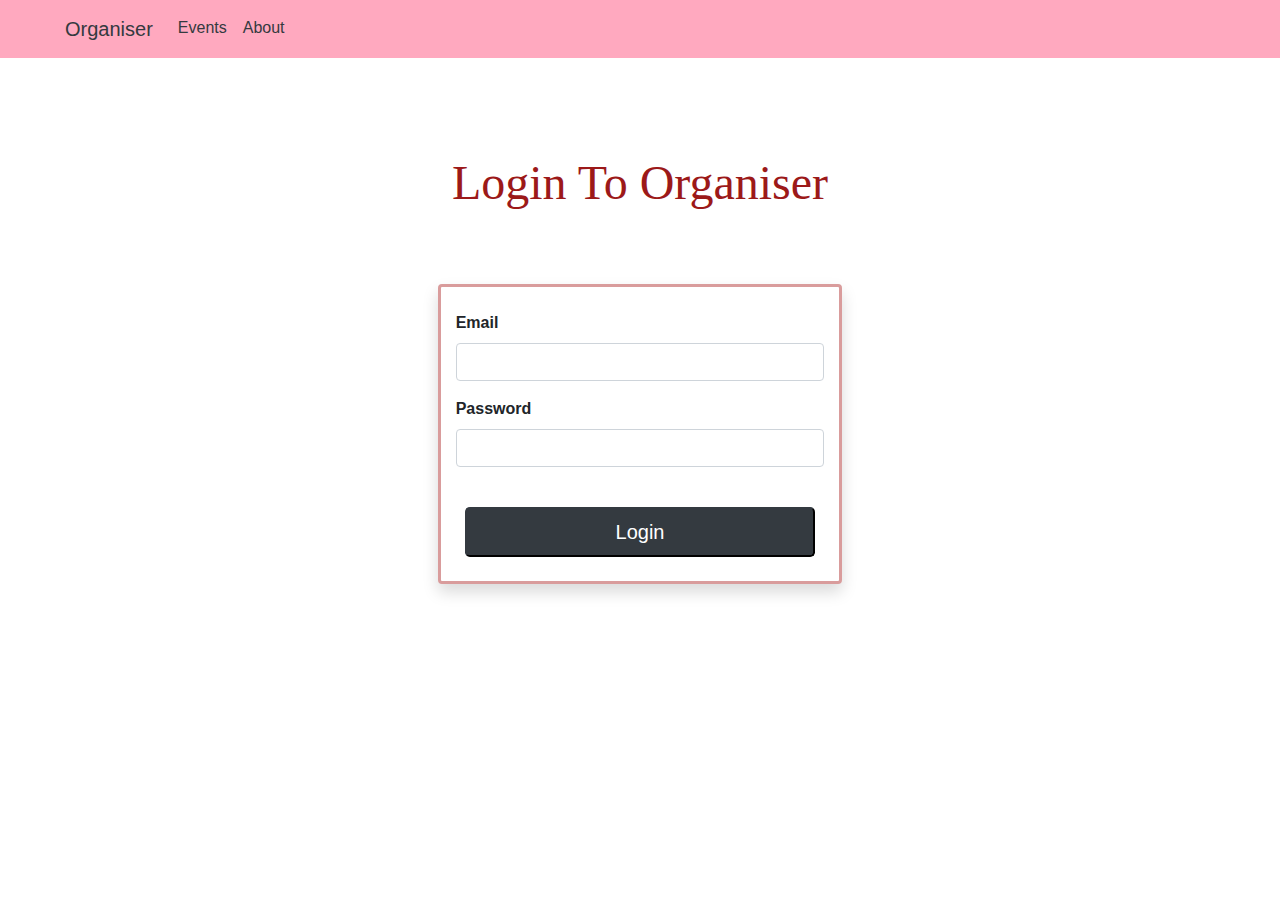
==== login.html @ 183eec75 "Init Project" ====
<!DOCTYPE html>
<html lang="en">
<head>
    <meta charset="UTF-8">
    <meta name="viewport" content="width=device-width, initial-scale=1.0">
    <meta http-equiv="X-UA-Compatible" content="ie=edge">
    <link rel="stylesheet" href="https://stackpath.bootstrapcdn.com/bootstrap/4.3.1/css/bootstrap.min.css"/>
    <link rel="stylesheet" href="defaults.css">
    <title>Login To Organiser</title>
</head>
<body>
    <nav class="navbar navbar-expand-lg navbar-default ">
            <ul class="navbar-nav mr-auto">
                <li class="nav-item">
                    <a href="index.html" class="navbar-item"> 
                    <table class="">
                        <tr> <td><img src="external/icon_a.png" class="navbar-brand logo" alt=""></td>
                            <td><span href="" class="navbar-brand text-dark">Organiser</span></td>
                        </tr>
                    </table>
                </a>	
                </li>
                <li class="nav-item">
                    <a class="nav-link text-dark" href="#">Events</a>
                </li>
                <li class="nav-item">
                    <a class="nav-link text-dark" href="#">About</a>
                </li>
            
        </nav>
    <div class="container-fluid">
       
        <div class="row justify-content-center my-5">
            <div class="col-5 justify-content-center">
            <h2 class="text-center"> Login To Organiser</h2>
            </div>
        </div>
        <div class="row justify-content-center">
            <div class="col-4 rounded aa shadow pt-4">              
                <div class="form-group">
                    <label for="email" class="font-weight-bold">Email</label> <br>
                    <input type="email" class="form-control" id="email" name="email"> 
                </div>
                <div class="form-group">
                    <label for="password" class="font-weight-bold">Password</label> <br>
                    <input type="password" class="form-control" id="password" name="password"> 
                </div>
                <div class="row front pb-3 p-4">
                    <button id="login" class="btn-block btn-dark btn-lg"  value="Login" >Login</button>
                </div>
            </div>
        </div>
        </div>
        <div class="toast p-2" role="alert" style="position: absolute;top: 0;right: 0;">
            <table class="toast-body text-danger font-weight-bold "></table>
        </div>
        <script src="https://ajax.aspnetcdn.com/ajax/jQuery/jquery-3.3.1.min.js"></script>
		<script src="https://cdnjs.cloudflare.com/ajax/libs/popper.js/1.14.7/umd/popper.min.js"></script>
        <script src="https://stackpath.bootstrapcdn.com/bootstrap/4.3.1/js/bootstrap.min.js"></script>
        <script src="scripts/login.js"></script>
        <style>
        h2 {
            color: rgb(156, 25, 25);
            font-family:cursive;
            font-size: 3em;
        }
        </style>
</body>
</html>
---- defaults.css ----
.navbar-default {
    background-color: rgba(255, 0, 64, 0.336);
    border-color: rgba(214, 15, 81, 0.404);
}
.logo {
    width: 1.5em;
}
.hover:hover {
    background-color: rgba(94, 9, 230, 0.219)
}

.aa {
    border: 0.2em solid rgba(160, 5, 5, 0.397);
    margin: 1em;
   
}


.container-fluid {
    padding: 3em;
    
}

.signup {
    width: 100%;
}

.front {
    display: flex;
    justify-content: center;
}

td {
    text-align: left;
}

.search {
    padding-left: 4.5em;
}

.toast-body {
    font-size: 1.5em;
}
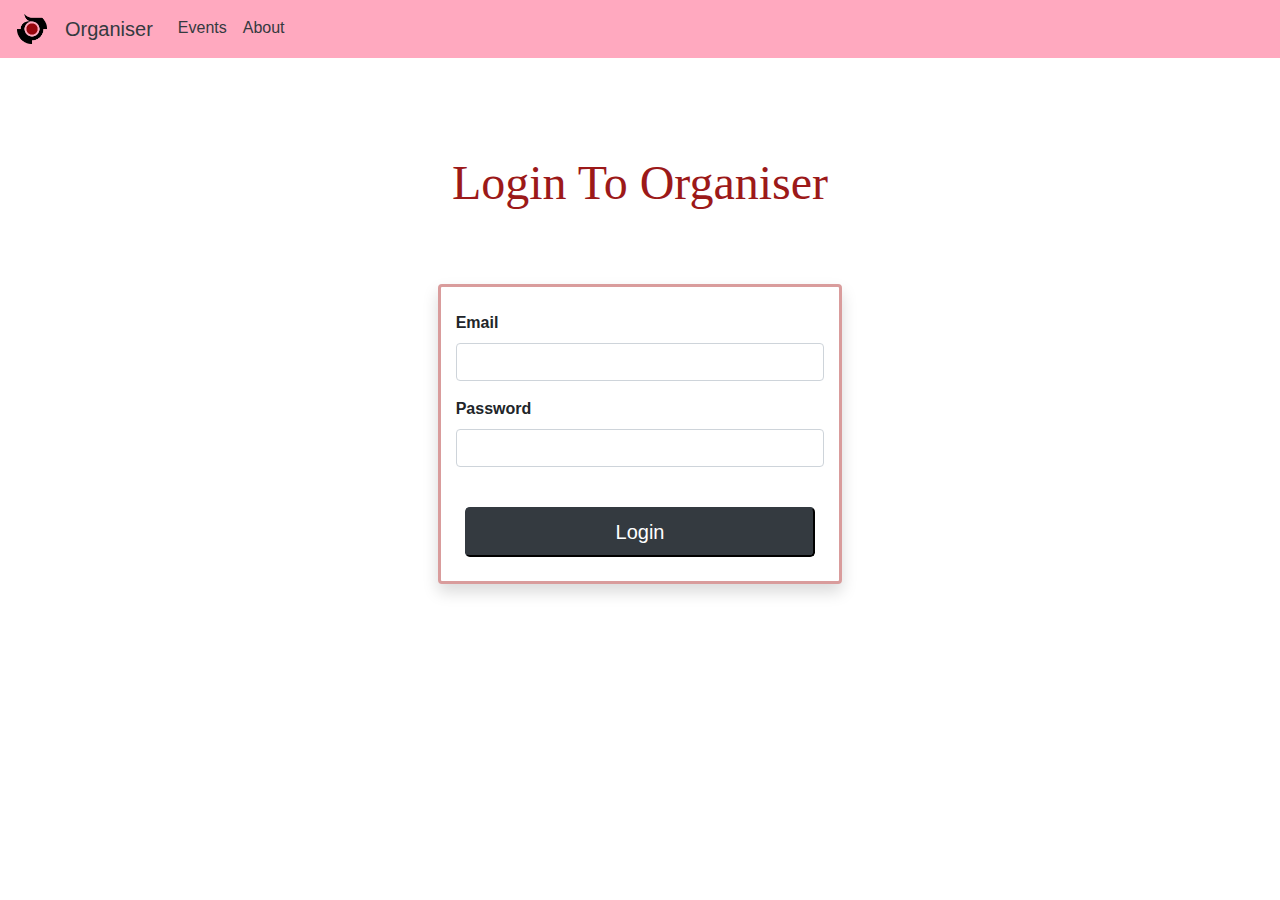
==== commit 61d3aecb: "change location of images" ====
--- a/login.html
+++ b/login.html
@@ -14,7 +14,7 @@
                 <li class="nav-item">
                     <a href="index.html" class="navbar-item"> 
                     <table class="">
-                        <tr> <td><img src="external/icon_a.png" class="navbar-brand logo" alt=""></td>
+                        <tr> <td><img src="images/icon_a.png" class="navbar-brand logo" alt=""></td>
                             <td><span href="" class="navbar-brand text-dark">Organiser</span></td>
                         </tr>
                     </table>
